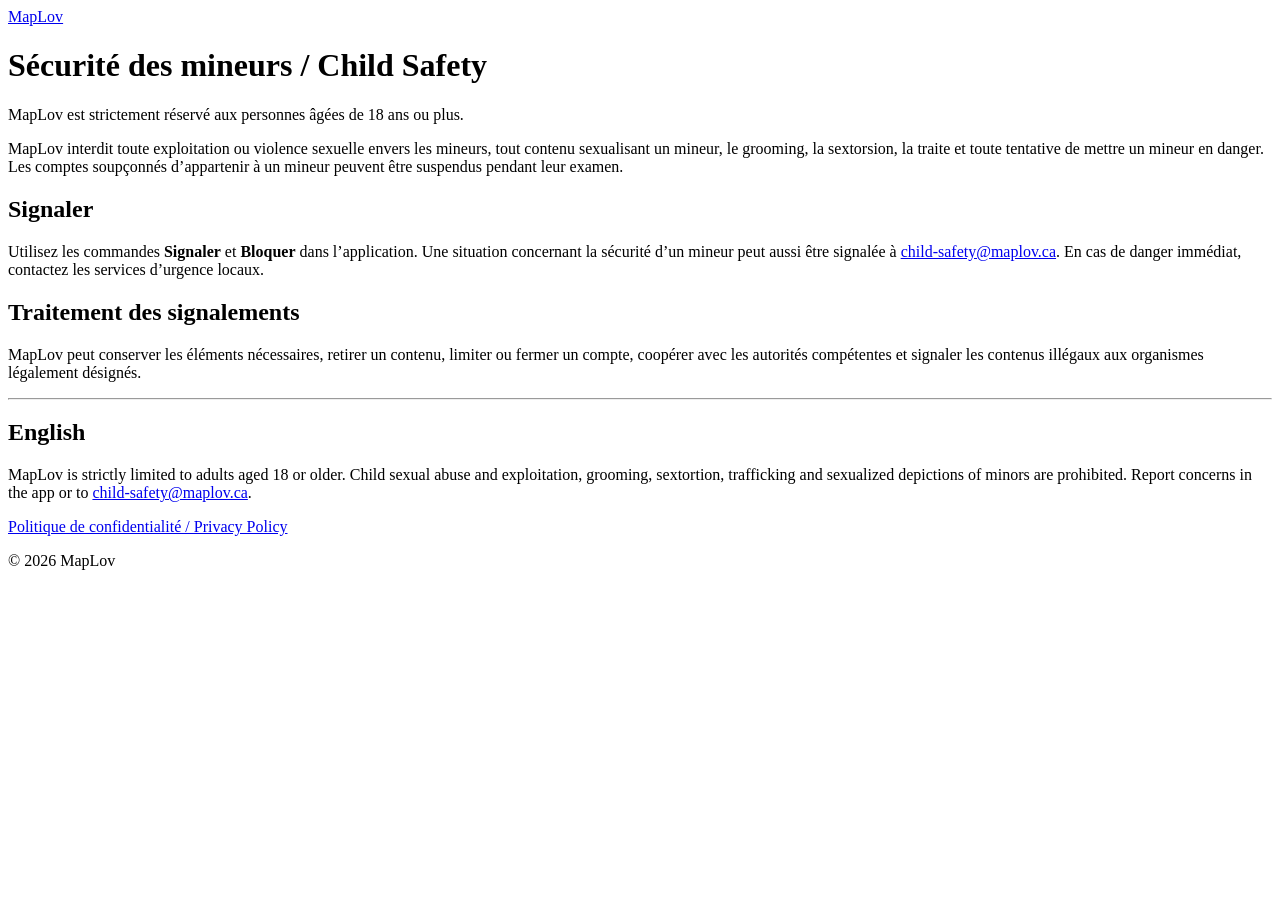
==== web/child-safety/index.html @ c909712d "release: stabilize MapLov for production" ====
<!doctype html>
<html lang="fr-CA">
<head>
  <meta charset="utf-8">
  <meta name="viewport" content="width=device-width, initial-scale=1">
  <meta name="description" content="Normes de sécurité des mineurs de MapLov.">
  <title>Sécurité des mineurs — MapLov</title>
  <link rel="stylesheet" href="/legal.css">
</head>
<body>
  <header><a href="/">MapLov</a></header>
  <main>
    <h1>Sécurité des mineurs / Child Safety</h1>
    <p class="notice">MapLov est strictement réservé aux personnes âgées de 18 ans ou plus.</p>
    <p>MapLov interdit toute exploitation ou violence sexuelle envers les mineurs, tout contenu sexualisant un mineur, le grooming, la sextorsion, la traite et toute tentative de mettre un mineur en danger. Les comptes soupçonnés d’appartenir à un mineur peuvent être suspendus pendant leur examen.</p>

    <h2>Signaler</h2>
    <p>Utilisez les commandes <strong>Signaler</strong> et <strong>Bloquer</strong> dans l’application. Une situation concernant la sécurité d’un mineur peut aussi être signalée à <a href="mailto:child-safety@maplov.ca">child-safety@maplov.ca</a>. En cas de danger immédiat, contactez les services d’urgence locaux.</p>

    <h2>Traitement des signalements</h2>
    <p>MapLov peut conserver les éléments nécessaires, retirer un contenu, limiter ou fermer un compte, coopérer avec les autorités compétentes et signaler les contenus illégaux aux organismes légalement désignés.</p>

    <hr>
    <h2>English</h2>
    <p>MapLov is strictly limited to adults aged 18 or older. Child sexual abuse and exploitation, grooming, sextortion, trafficking and sexualized depictions of minors are prohibited. Report concerns in the app or to <a href="mailto:child-safety@maplov.ca">child-safety@maplov.ca</a>.</p>
    <p><a href="/privacy/">Politique de confidentialité / Privacy Policy</a></p>
  </main>
  <footer>© 2026 MapLov</footer>
</body>
</html>
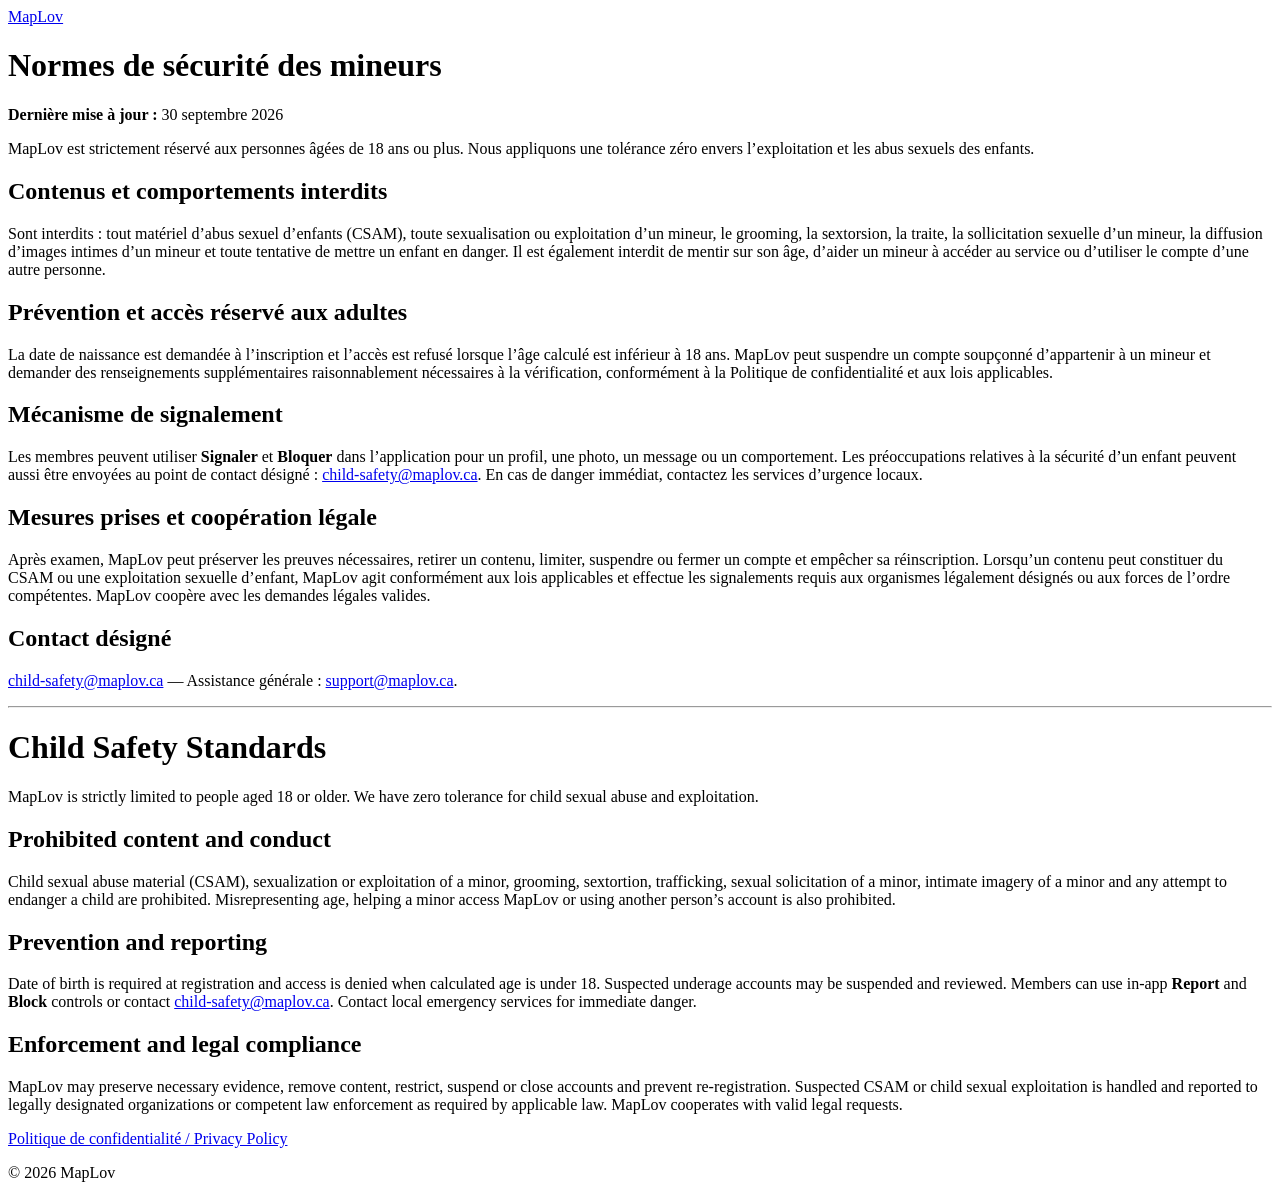
==== commit 6d3e2009: "Add MapLov legal documents and consent updates" ====
--- a/web/child-safety/index.html
+++ b/web/child-safety/index.html
@@ -3,27 +3,38 @@
 <head>
   <meta charset="utf-8">
   <meta name="viewport" content="width=device-width, initial-scale=1">
-  <meta name="description" content="Normes de sécurité des mineurs de MapLov.">
+  <meta name="description" content="Normes publiées de MapLov contre l’exploitation et les abus sexuels des enfants.">
   <title>Sécurité des mineurs — MapLov</title>
   <link rel="stylesheet" href="/legal.css">
 </head>
 <body>
   <header><a href="/">MapLov</a></header>
   <main>
-    <h1>Sécurité des mineurs / Child Safety</h1>
-    <p class="notice">MapLov est strictement réservé aux personnes âgées de 18 ans ou plus.</p>
-    <p>MapLov interdit toute exploitation ou violence sexuelle envers les mineurs, tout contenu sexualisant un mineur, le grooming, la sextorsion, la traite et toute tentative de mettre un mineur en danger. Les comptes soupçonnés d’appartenir à un mineur peuvent être suspendus pendant leur examen.</p>
-
-    <h2>Signaler</h2>
-    <p>Utilisez les commandes <strong>Signaler</strong> et <strong>Bloquer</strong> dans l’application. Une situation concernant la sécurité d’un mineur peut aussi être signalée à <a href="mailto:child-safety@maplov.ca">child-safety@maplov.ca</a>. En cas de danger immédiat, contactez les services d’urgence locaux.</p>
-
-    <h2>Traitement des signalements</h2>
-    <p>MapLov peut conserver les éléments nécessaires, retirer un contenu, limiter ou fermer un compte, coopérer avec les autorités compétentes et signaler les contenus illégaux aux organismes légalement désignés.</p>
-
+    <h1>Normes de sécurité des mineurs</h1>
+    <p><strong>Dernière mise à jour :</strong> 30 septembre 2026</p>
+    <p class="notice">MapLov est strictement réservé aux personnes âgées de 18 ans ou plus. Nous appliquons une tolérance zéro envers l’exploitation et les abus sexuels des enfants.</p>
+    <h2>Contenus et comportements interdits</h2>
+    <p>Sont interdits : tout matériel d’abus sexuel d’enfants (CSAM), toute sexualisation ou exploitation d’un mineur, le grooming, la sextorsion, la traite, la sollicitation sexuelle d’un mineur, la diffusion d’images intimes d’un mineur et toute tentative de mettre un enfant en danger. Il est également interdit de mentir sur son âge, d’aider un mineur à accéder au service ou d’utiliser le compte d’une autre personne.</p>
+    <h2>Prévention et accès réservé aux adultes</h2>
+    <p>La date de naissance est demandée à l’inscription et l’accès est refusé lorsque l’âge calculé est inférieur à 18 ans. MapLov peut suspendre un compte soupçonné d’appartenir à un mineur et demander des renseignements supplémentaires raisonnablement nécessaires à la vérification, conformément à la Politique de confidentialité et aux lois applicables.</p>
+    <h2>Mécanisme de signalement</h2>
+    <p>Les membres peuvent utiliser <strong>Signaler</strong> et <strong>Bloquer</strong> dans l’application pour un profil, une photo, un message ou un comportement. Les préoccupations relatives à la sécurité d’un enfant peuvent aussi être envoyées au point de contact désigné : <a href="mailto:child-safety@maplov.ca">child-safety@maplov.ca</a>. En cas de danger immédiat, contactez les services d’urgence locaux.</p>
+    <h2>Mesures prises et coopération légale</h2>
+    <p>Après examen, MapLov peut préserver les preuves nécessaires, retirer un contenu, limiter, suspendre ou fermer un compte et empêcher sa réinscription. Lorsqu’un contenu peut constituer du CSAM ou une exploitation sexuelle d’enfant, MapLov agit conformément aux lois applicables et effectue les signalements requis aux organismes légalement désignés ou aux forces de l’ordre compétentes. MapLov coopère avec les demandes légales valides.</p>
+    <h2>Contact désigné</h2>
+    <p><a href="mailto:child-safety@maplov.ca">child-safety@maplov.ca</a> — Assistance générale : <a href="mailto:support@maplov.ca">support@maplov.ca</a>.</p>
     <hr>
-    <h2>English</h2>
-    <p>MapLov is strictly limited to adults aged 18 or older. Child sexual abuse and exploitation, grooming, sextortion, trafficking and sexualized depictions of minors are prohibited. Report concerns in the app or to <a href="mailto:child-safety@maplov.ca">child-safety@maplov.ca</a>.</p>
-    <p><a href="/privacy/">Politique de confidentialité / Privacy Policy</a></p>
+    <div lang="en">
+      <h1>Child Safety Standards</h1>
+      <p class="notice">MapLov is strictly limited to people aged 18 or older. We have zero tolerance for child sexual abuse and exploitation.</p>
+      <h2>Prohibited content and conduct</h2>
+      <p>Child sexual abuse material (CSAM), sexualization or exploitation of a minor, grooming, sextortion, trafficking, sexual solicitation of a minor, intimate imagery of a minor and any attempt to endanger a child are prohibited. Misrepresenting age, helping a minor access MapLov or using another person’s account is also prohibited.</p>
+      <h2>Prevention and reporting</h2>
+      <p>Date of birth is required at registration and access is denied when calculated age is under 18. Suspected underage accounts may be suspended and reviewed. Members can use in-app <strong>Report</strong> and <strong>Block</strong> controls or contact <a href="mailto:child-safety@maplov.ca">child-safety@maplov.ca</a>. Contact local emergency services for immediate danger.</p>
+      <h2>Enforcement and legal compliance</h2>
+      <p>MapLov may preserve necessary evidence, remove content, restrict, suspend or close accounts and prevent re-registration. Suspected CSAM or child sexual exploitation is handled and reported to legally designated organizations or competent law enforcement as required by applicable law. MapLov cooperates with valid legal requests.</p>
+      <p><a href="/privacy/">Politique de confidentialité / Privacy Policy</a></p>
+    </div>
   </main>
   <footer>© 2026 MapLov</footer>
 </body>
